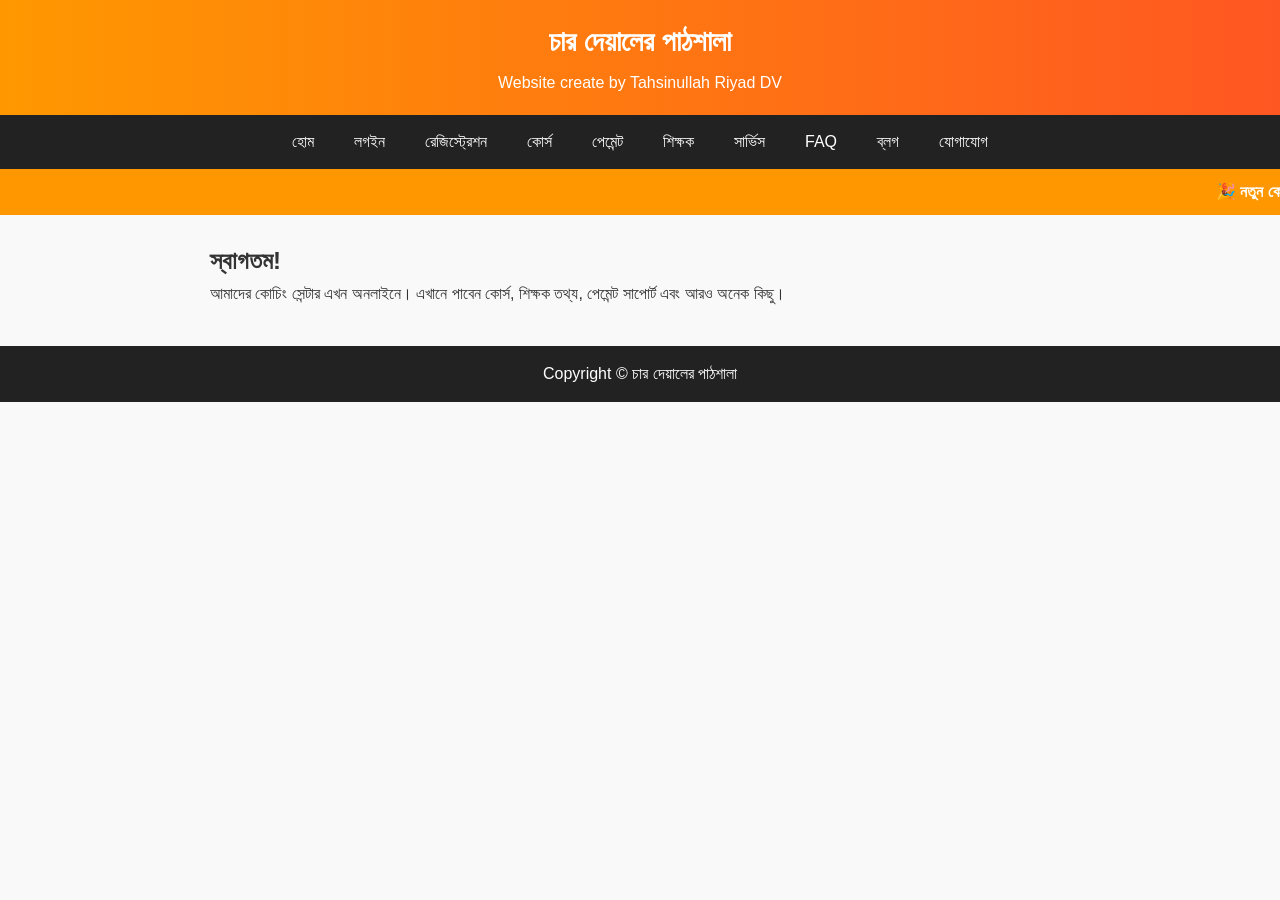
==== index.html @ e19b7abe "Add files via upload" ====
<!DOCTYPE html>
<html lang="bn">
<head>
<link rel="stylesheet" href="style.css">
  <meta charset="UTF-8">
  <title>চার দেয়ালের পাঠশালা</title>
  <link rel="stylesheet" href="style.css">
</head>
<body>
  <header>
    <h1>চার দেয়ালের পাঠশালা</h1>
    <p>Website create by Tahsinullah Riyad DV</p>
  </header>

  <nav>
    <a href="index.html">হোম</a>
    <a href="login.html">লগইন</a>
    <a href="register.html">রেজিস্ট্রেশন</a>
    <a href="courses.html">কোর্স</a>
    <a href="payment.html">পেমেন্ট</a>
    <a href="teachers.html">শিক্ষক</a>
    <a href="services.html">সার্ভিস</a>
    <a href="faq.html">FAQ</a>
    <a href="blog.html">ব্লগ</a>
    <a href="contact.html">যোগাযোগ</a>
  </nav>

  <marquee behavior="scroll" direction="left" style="background:#ff9800; color:white; padding:10px;">
    🎉 নতুন কোর্স যুক্ত হয়েছে! | পেমেন্ট বিকাশে করুন: 01315867383 | ডেমো ক্লাসে যোগ দিতে WhatsApp এ মেসেজ করুন!
  </marquee>

  <section>
    <h2>স্বাগতম!</h2>
    <p>আমাদের কোচিং সেন্টার এখন অনলাইনে। এখানে পাবেন কোর্স, শিক্ষক তথ্য, পেমেন্ট সাপোর্ট এবং আরও অনেক কিছু।</p>
  </section>

  <footer>
    <p>Copyright © চার দেয়ালের পাঠশালা</p>
  </footer>
</body>
</html>
---- style.css ----
/* সাধারণ সেটআপ */
* {
  margin: 0;
  padding: 0;
  box-sizing: border-box;
}

body {
  font-family: 'Segoe UI', Arial, sans-serif;
  background: #f9f9f9;
  color: #333;
  line-height: 1.6;
}

/* হেডার */
header {
  background: linear-gradient(90deg, #ff9800, #ff5722);
  color: white;
  padding: 20px;
  text-align: center;
  box-shadow: 0 4px 6px rgba(0,0,0,0.2);
}

header h1 {
  margin-bottom: 5px;
  font-size: 28px;
}

/* মেনুবার */
nav {
  background: #222;
  display: flex;
  justify-content: center;
  flex-wrap: wrap;
}

nav a {
  color: white;
  padding: 14px 20px;
  text-decoration: none;
  transition: 0.3s;
}

nav a:hover {
  background: #ff9800;
  color: #fff;
}

/* সেকশন */
section {
  padding: 20px;
  max-width: 900px;
  margin: auto;
}

/* ফর্ম */
form {
  background: #fff;
  padding: 20px;
  margin: 20px auto;
  border-radius: 8px;
  box-shadow: 0 2px 6px rgba(0,0,0,0.1);
  max-width: 400px;
}

form label {
  display: block;
  margin-bottom: 5px;
  font-weight: bold;
}

form input, form button {
  width: 100%;
  padding: 10px;
  margin-bottom: 15px;
  border-radius: 5px;
  border: 1px solid #ccc;
}

form button {
  background: #ff5722;
  color: white;
  border: none;
  cursor: pointer;
  transition: 0.3s;
}

form button:hover {
  background: #e64a19;
}

/* কোর্স কার্ড */
.course-card {
  background: #fff;
  border-radius: 8px;
  padding: 15px;
  margin: 15px;
  box-shadow: 0 2px 6px rgba(0,0,0,0.1);
}

.course-card h3 {
  margin-bottom: 10px;
  color: #ff5722;
}

.course-card button {
  background: #ff9800;
  border: none;
  padding: 10px;
  color: white;
  border-radius: 5px;
  cursor: pointer;
}

.course-card button:hover {
  background: #e68900;
}

/* স্ক্রলিং বার */
marquee {
  font-weight: bold;
  font-size: 16px;
}

/* ফুটার */
footer {
  background: #222;
  color: white;
  text-align: center;
  padding: 15px;
  margin-top: 20px;
}

/* বাটন */
button {
  cursor: pointer;
}

/* ব্লগ */
.blog-post {
  background: #fff;
  padding: 15px;
  margin: 15px auto;
  border-radius: 8px;
  box-shadow: 0 2px 6px rgba(0,0,0,0.1);
  max-width: 700px;
}

.blog-post h3 {
  color: #ff5722;
  margin-bottom: 10px;
}
---- style.css ----
/* সাধারণ সেটআপ */
* {
  margin: 0;
  padding: 0;
  box-sizing: border-box;
}

body {
  font-family: 'Segoe UI', Arial, sans-serif;
  background: #f9f9f9;
  color: #333;
  line-height: 1.6;
}

/* হেডার */
header {
  background: linear-gradient(90deg, #ff9800, #ff5722);
  color: white;
  padding: 20px;
  text-align: center;
  box-shadow: 0 4px 6px rgba(0,0,0,0.2);
}

header h1 {
  margin-bottom: 5px;
  font-size: 28px;
}

/* মেনুবার */
nav {
  background: #222;
  display: flex;
  justify-content: center;
  flex-wrap: wrap;
}

nav a {
  color: white;
  padding: 14px 20px;
  text-decoration: none;
  transition: 0.3s;
}

nav a:hover {
  background: #ff9800;
  color: #fff;
}

/* সেকশন */
section {
  padding: 20px;
  max-width: 900px;
  margin: auto;
}

/* ফর্ম */
form {
  background: #fff;
  padding: 20px;
  margin: 20px auto;
  border-radius: 8px;
  box-shadow: 0 2px 6px rgba(0,0,0,0.1);
  max-width: 400px;
}

form label {
  display: block;
  margin-bottom: 5px;
  font-weight: bold;
}

form input, form button {
  width: 100%;
  padding: 10px;
  margin-bottom: 15px;
  border-radius: 5px;
  border: 1px solid #ccc;
}

form button {
  background: #ff5722;
  color: white;
  border: none;
  cursor: pointer;
  transition: 0.3s;
}

form button:hover {
  background: #e64a19;
}

/* কোর্স কার্ড */
.course-card {
  background: #fff;
  border-radius: 8px;
  padding: 15px;
  margin: 15px;
  box-shadow: 0 2px 6px rgba(0,0,0,0.1);
}

.course-card h3 {
  margin-bottom: 10px;
  color: #ff5722;
}

.course-card button {
  background: #ff9800;
  border: none;
  padding: 10px;
  color: white;
  border-radius: 5px;
  cursor: pointer;
}

.course-card button:hover {
  background: #e68900;
}

/* স্ক্রলিং বার */
marquee {
  font-weight: bold;
  font-size: 16px;
}

/* ফুটার */
footer {
  background: #222;
  color: white;
  text-align: center;
  padding: 15px;
  margin-top: 20px;
}

/* বাটন */
button {
  cursor: pointer;
}

/* ব্লগ */
.blog-post {
  background: #fff;
  padding: 15px;
  margin: 15px auto;
  border-radius: 8px;
  box-shadow: 0 2px 6px rgba(0,0,0,0.1);
  max-width: 700px;
}

.blog-post h3 {
  color: #ff5722;
  margin-bottom: 10px;
}
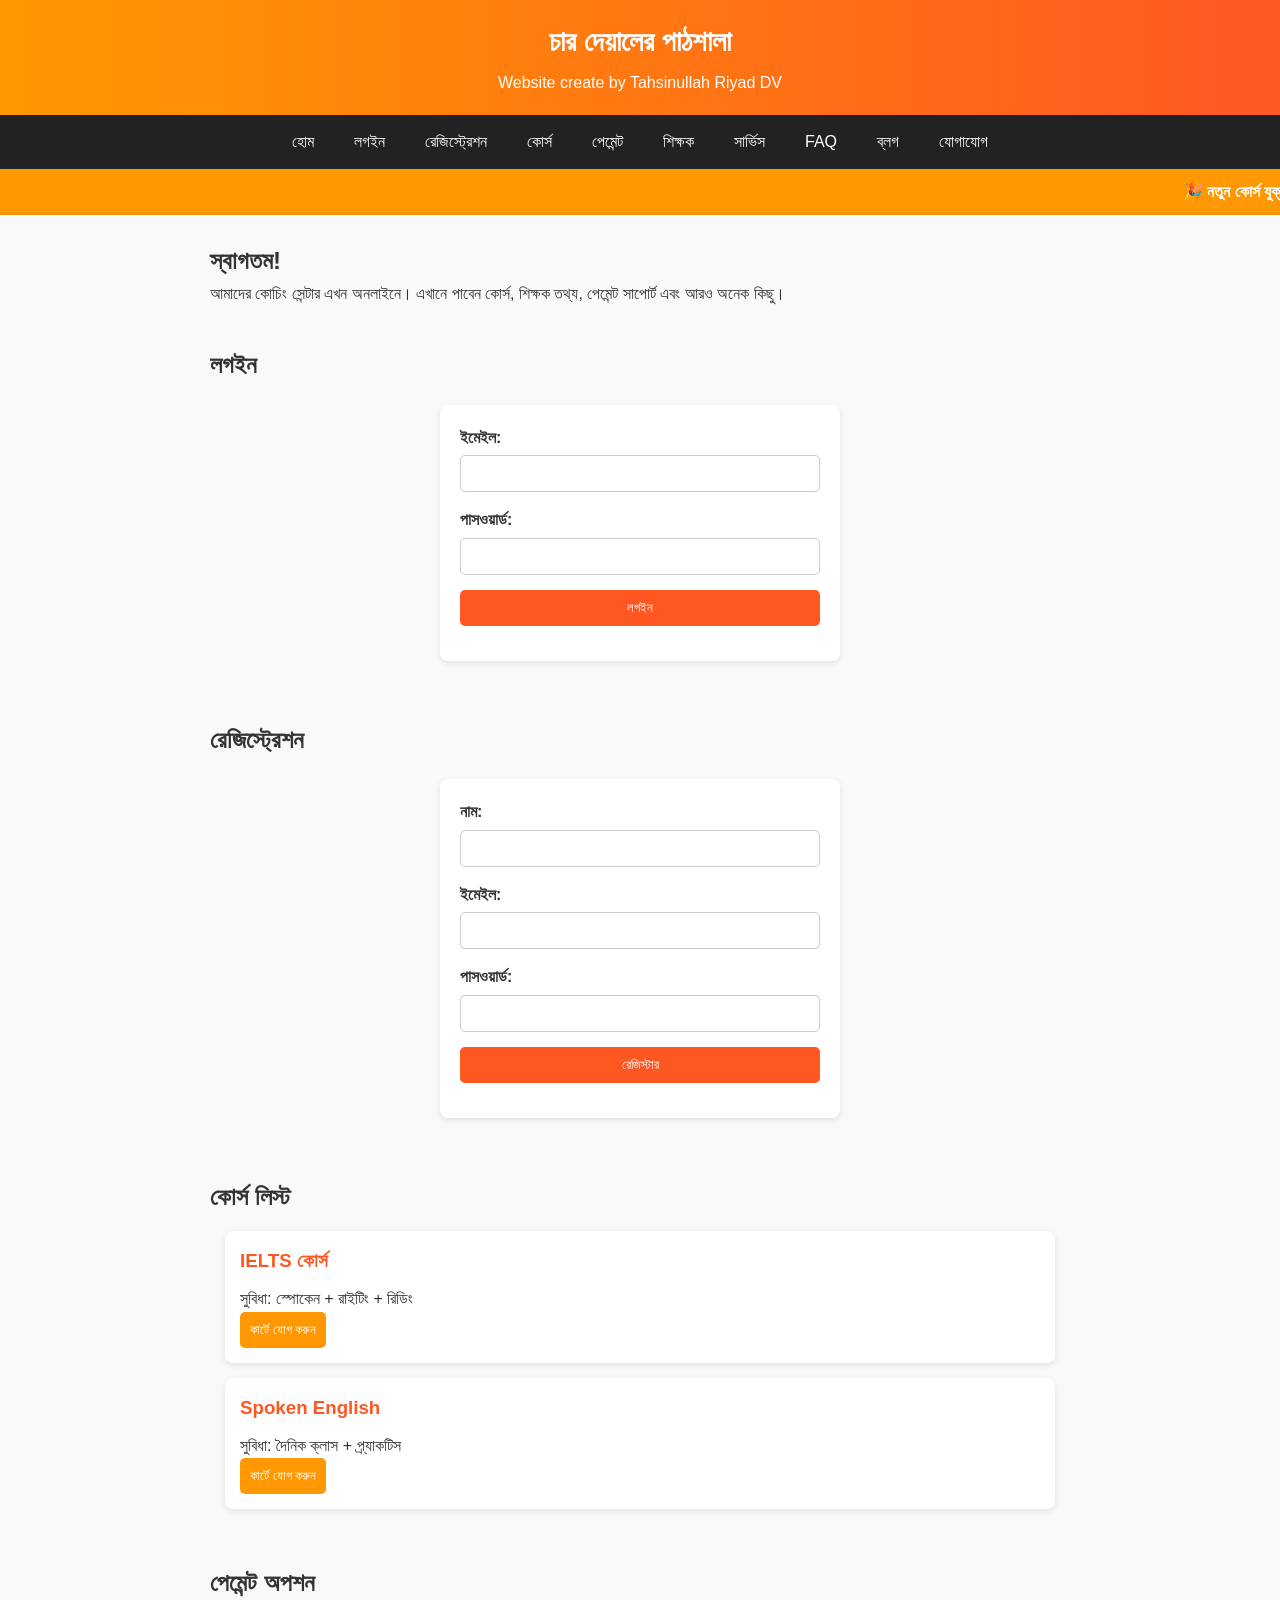
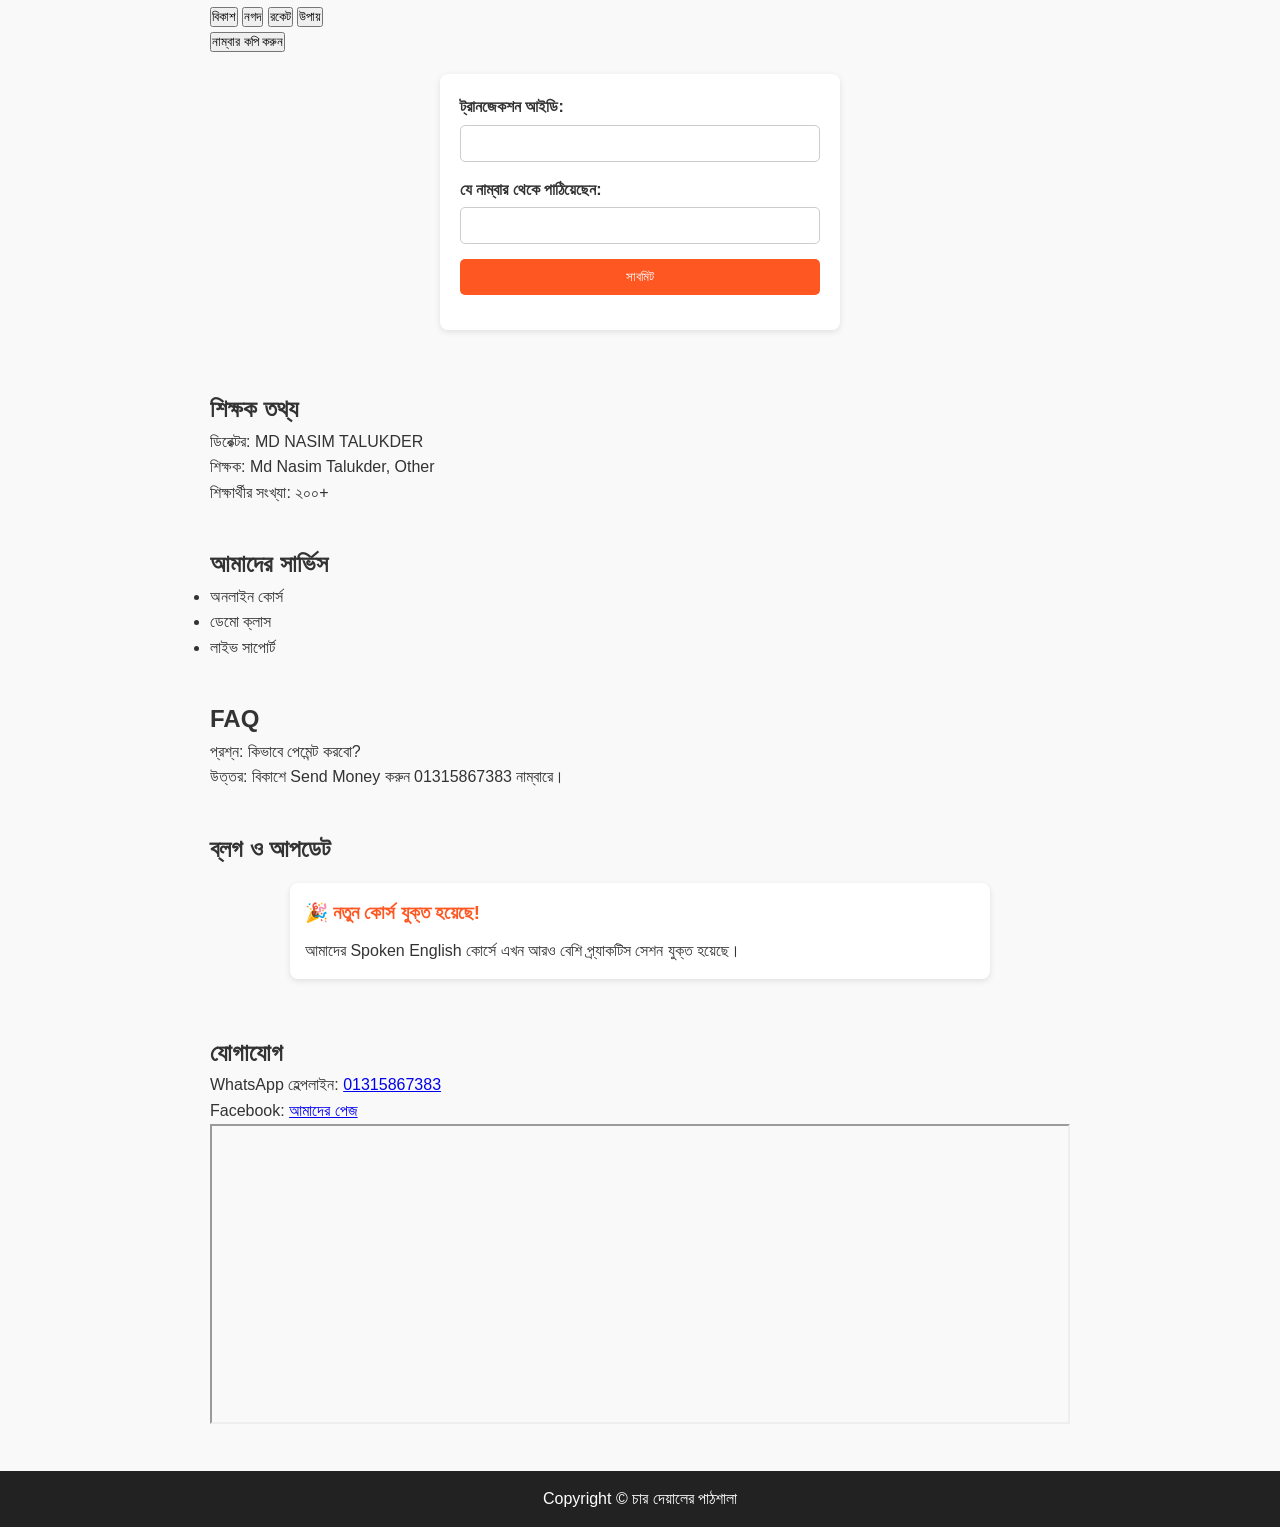
==== commit 694dcdcb: "Add files via upload" ====
--- a/index.html
+++ b/index.html
@@ -1,41 +1,152 @@
 <!DOCTYPE html>
 <html lang="bn">
 <head>
-<link rel="stylesheet" href="style.css">
   <meta charset="UTF-8">
+  <meta name="viewport" content="width=device-width, initial-scale=1.0">
   <title>চার দেয়ালের পাঠশালা</title>
   <link rel="stylesheet" href="style.css">
+  <script src="script.js"></script>
 </head>
 <body>
+
+  <!-- হেডার -->
   <header>
     <h1>চার দেয়ালের পাঠশালা</h1>
     <p>Website create by Tahsinullah Riyad DV</p>
   </header>
 
+  <!-- মেনুবার -->
   <nav>
-    <a href="index.html">হোম</a>
-    <a href="login.html">লগইন</a>
-    <a href="register.html">রেজিস্ট্রেশন</a>
-    <a href="courses.html">কোর্স</a>
-    <a href="payment.html">পেমেন্ট</a>
-    <a href="teachers.html">শিক্ষক</a>
-    <a href="services.html">সার্ভিস</a>
-    <a href="faq.html">FAQ</a>
-    <a href="blog.html">ব্লগ</a>
-    <a href="contact.html">যোগাযোগ</a>
+    <a href="#home">হোম</a>
+    <a href="#login">লগইন</a>
+    <a href="#register">রেজিস্ট্রেশন</a>
+    <a href="#courses">কোর্স</a>
+    <a href="#payment">পেমেন্ট</a>
+    <a href="#teachers">শিক্ষক</a>
+    <a href="#services">সার্ভিস</a>
+    <a href="#faq">FAQ</a>
+    <a href="#blog">ব্লগ</a>
+    <a href="#contact">যোগাযোগ</a>
   </nav>
 
+  <!-- স্ক্রলিং আপডেট -->
   <marquee behavior="scroll" direction="left" style="background:#ff9800; color:white; padding:10px;">
     🎉 নতুন কোর্স যুক্ত হয়েছে! | পেমেন্ট বিকাশে করুন: 01315867383 | ডেমো ক্লাসে যোগ দিতে WhatsApp এ মেসেজ করুন!
   </marquee>
 
-  <section>
+  <!-- হোম -->
+  <section id="home">
     <h2>স্বাগতম!</h2>
     <p>আমাদের কোচিং সেন্টার এখন অনলাইনে। এখানে পাবেন কোর্স, শিক্ষক তথ্য, পেমেন্ট সাপোর্ট এবং আরও অনেক কিছু।</p>
   </section>
 
+  <!-- লগইন -->
+  <section id="login">
+    <h2>লগইন</h2>
+    <form>
+      <label>ইমেইল:</label>
+      <input type="email" required>
+      <label>পাসওয়ার্ড:</label>
+      <input type="password" required>
+      <button type="submit">লগইন</button>
+    </form>
+  </section>
+
+  <!-- রেজিস্ট্রেশন -->
+  <section id="register">
+    <h2>রেজিস্ট্রেশন</h2>
+    <form>
+      <label>নাম:</label>
+      <input type="text" required>
+      <label>ইমেইল:</label>
+      <input type="email" required>
+      <label>পাসওয়ার্ড:</label>
+      <input type="password" required>
+      <button type="submit">রেজিস্টার</button>
+    </form>
+  </section>
+
+  <!-- কোর্স -->
+  <section id="courses">
+    <h2>কোর্স লিস্ট</h2>
+    <div class="course-card">
+      <h3>IELTS কোর্স</h3>
+      <p>সুবিধা: স্পোকেন + রাইটিং + রিডিং</p>
+      <button onclick="addToCart('IELTS কোর্স')">কার্টে যোগ করুন</button>
+    </div>
+    <div class="course-card">
+      <h3>Spoken English</h3>
+      <p>সুবিধা: দৈনিক ক্লাস + প্র্যাকটিস</p>
+      <button onclick="addToCart('Spoken English')">কার্টে যোগ করুন</button>
+    </div>
+  </section>
+
+  <!-- পেমেন্ট -->
+  <section id="payment">
+    <h2>পেমেন্ট অপশন</h2>
+    <button onclick="showPayment('bkash')">বিকাশ</button>
+    <button onclick="showPayment('nagad')">নগদ</button>
+    <button onclick="showPayment('rocket')">রকেট</button>
+    <button onclick="showPayment('upay')">উপায়</button>
+
+    <div id="paymentInfo"></div>
+    <button onclick="copyNumber('01315867383')">নাম্বার কপি করুন</button>
+
+    <form>
+      <label>ট্রানজেকশন আইডি:</label>
+      <input type="text" required>
+      <label>যে নাম্বার থেকে পাঠিয়েছেন:</label>
+      <input type="text" required>
+      <button type="submit">সাবমিট</button>
+    </form>
+  </section>
+
+  <!-- শিক্ষক -->
+  <section id="teachers">
+    <h2>শিক্ষক তথ্য</h2>
+    <p>ডিরেক্টর: MD NASIM TALUKDER</p>
+    <p>শিক্ষক: Md Nasim Talukder, Other</p>
+    <p>শিক্ষার্থীর সংখ্যা: ২০০+</p>
+  </section>
+
+  <!-- সার্ভিস -->
+  <section id="services">
+    <h2>আমাদের সার্ভিস</h2>
+    <ul>
+      <li>অনলাইন কোর্স</li>
+      <li>ডেমো ক্লাস</li>
+      <li>লাইভ সাপোর্ট</li>
+    </ul>
+  </section>
+
+  <!-- FAQ -->
+  <section id="faq">
+    <h2>FAQ</h2>
+    <p>প্রশ্ন: কিভাবে পেমেন্ট করবো?</p>
+    <p>উত্তর: বিকাশে Send Money করুন 01315867383 নাম্বারে।</p>
+  </section>
+
+  <!-- ব্লগ -->
+  <section id="blog">
+    <h2>ব্লগ ও আপডেট</h2>
+    <div class="blog-post">
+      <h3>🎉 নতুন কোর্স যুক্ত হয়েছে!</h3>
+      <p>আমাদের Spoken English কোর্সে এখন আরও বেশি প্র্যাকটিস সেশন যুক্ত হয়েছে।</p>
+    </div>
+  </section>
+
+  <!-- যোগাযোগ -->
+  <section id="contact">
+    <h2>যোগাযোগ</h2>
+    <p>WhatsApp হেল্পলাইন: <a href="https://wa.me/01315867383">01315867383</a></p>
+    <p>Facebook: <a href="https://www.facebook.com/profile.php?id=61584914871770">আমাদের পেজ</a></p>
+    <iframe src="https://www.facebook.com/plugins/video.php?href=https://www.facebook.com/profile.php?id=61584914871770" width="100%" height="300"></iframe>
+  </section>
+
+  <!-- ফুটার -->
   <footer>
     <p>Copyright © চার দেয়ালের পাঠশালা</p>
   </footer>
+
 </body>
 </html>
